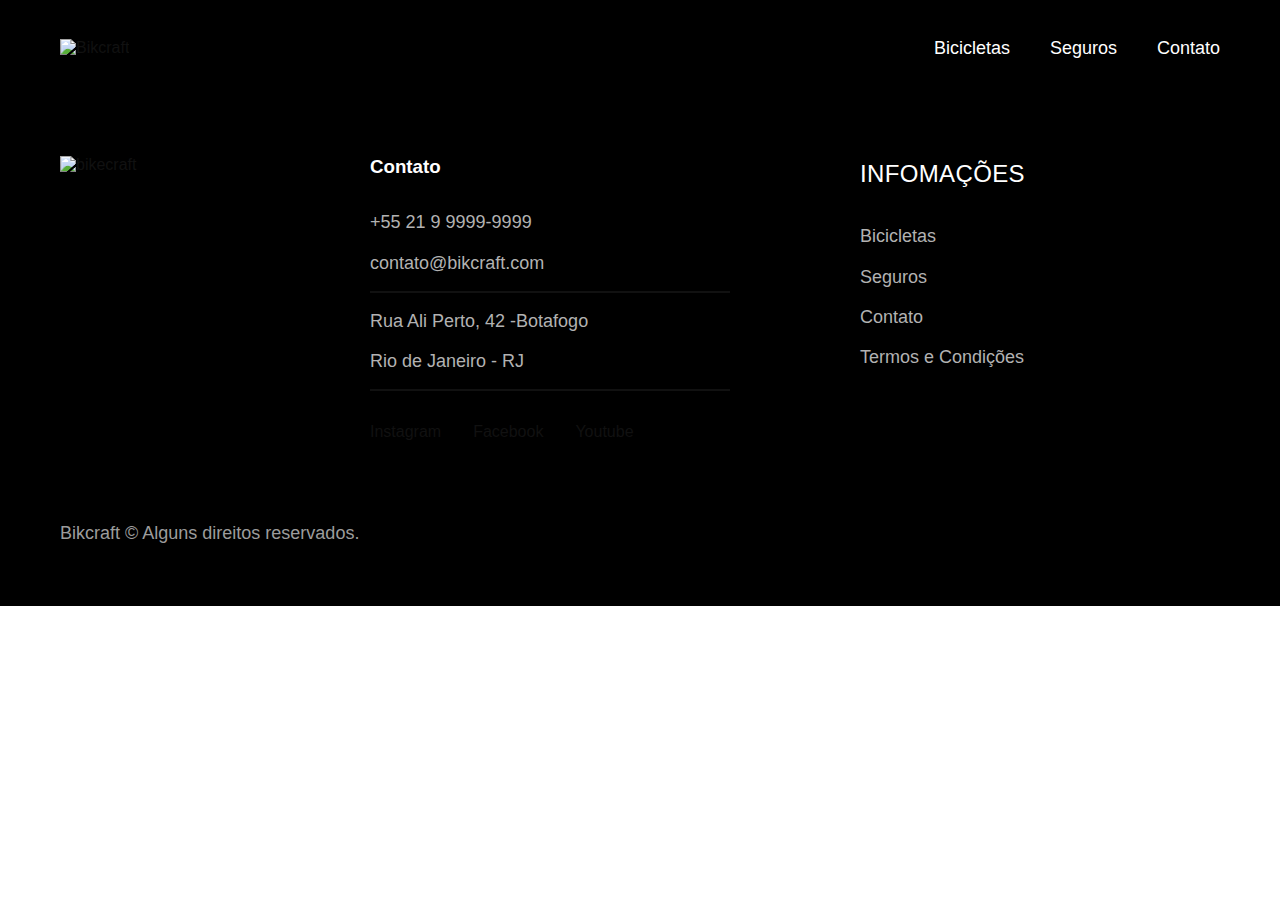
==== bicicletas.html @ eb328842 "termos" ====
<!DOCTYPE html>
<html lang="pt-br">

<head>
  <meta charset="UTF-8">
  <meta name="viewport" content="width=device-width, initial-scale=1.0">

  <title>Termos e Condições | Bikcraft - Bicicletas Elétricas</title>
  <meta name="description" content="Termos e Condições.">

  <link rel="stylesheet" href="./css/style.css">
  <!--   <link rel="preconnect" href="https://fonts.googleapis.com">
  <link rel="preconnect" href="https://fonts.gstatic.com" crossorigin>
  <link href="https://fonts.googleapis.com/css2?family=Poppins:wght@400;600&family=Roboto:wght@400;500&display=swap&family=Merriweather:ital,wght@1,900&display=swap" rel="stylesheet"> -->
</head>

<body>
  <header class="header-bg">
    <div class="header container">
      <a href="./">
        <img src="./img/bikcraft.svg" alt="Bikcraft">
      </a>

      <nav aria-label="primaria">
        <ul class="header-menu font-1-m cor-0">
          <li><a href="./bicicletas.html">Bicicletas</a></li>
          <li><a href="./seguros.html">Seguros</a></li>
          <li><a href="./contato.html">Contato</a></li>
        </ul>
      </nav>
    </div>
  </header>

  <main>

  </main>

  <footer class="footer-bg">
    <div class="footer container">
      <img src="./img/bikcraft.svg" alt="bikecraft">
      <div class="footer-contato">
        <h3 class="font-20l-b cor-0">Contato</h3>
        <ul class="font-2-m cor-5">
          <li><a href="tel:+5521999999999">+55 21 9 9999-9999</a></li>
          <li><a href="mailto:contato@bikcraft.com">contato@bikcraft.com</a></li>
          <li>Rua Ali Perto, 42 -Botafogo</li>
          <li>Rio de Janeiro - RJ</li>
        </ul>
        <div class="footer-redes">
          <a href="./"><img src="./img/redes/instagram.svg" alt="">Instagram</a>
          <a href="./"><img src="./img/redes/facebook.svg" alt="">Facebook</a>
          <a href="./"><img src="./img/redes/youtube.svg" alt="">Youtube</a>
        </div>
      </div>
      <div class="footer-informacoes">
        <h3 class="font-2-l-b cor-0">infomações</h3>
        <nav>
          <ul class="font-1-m cor-5">
            <li><a href="./bicicletas.html">Bicicletas</a></li>
            <li><a href="./seguros.html">Seguros</a></li>
            <li><a href="./contato.html">Contato</a></li>
            <li><a href="./termos.html">Termos e Condições</a></li>
          </ul>
        </nav>
      </div>
      <p class="footer-copy font-2-m cor-6">Bikcraft © Alguns direitos reservados.</p>
    </div>

  </footer>
</body>

</html>
---- css/style.css ----
@import "./global/global.css";
@import "./utilidades/tipografia.css";
@import "./utilidades/cores.css";

@import "./global/header.css";
@import "./global/footer.css";

/* Utilidade */
@import "./utilidades/componentes.css";

/* Home */
@import "./home/introducao.css";
@import "./home/tecnologia.css";
@import "./home/parceiros.css";
@import "./home/depoimento.css";

/* Bicicletas */
@import "./bicicletas/bicicletas-listas.css";

/* Seguros */
@import "./seguros/seguros.css";

/* Termos */
@import "./termos/termos.css";
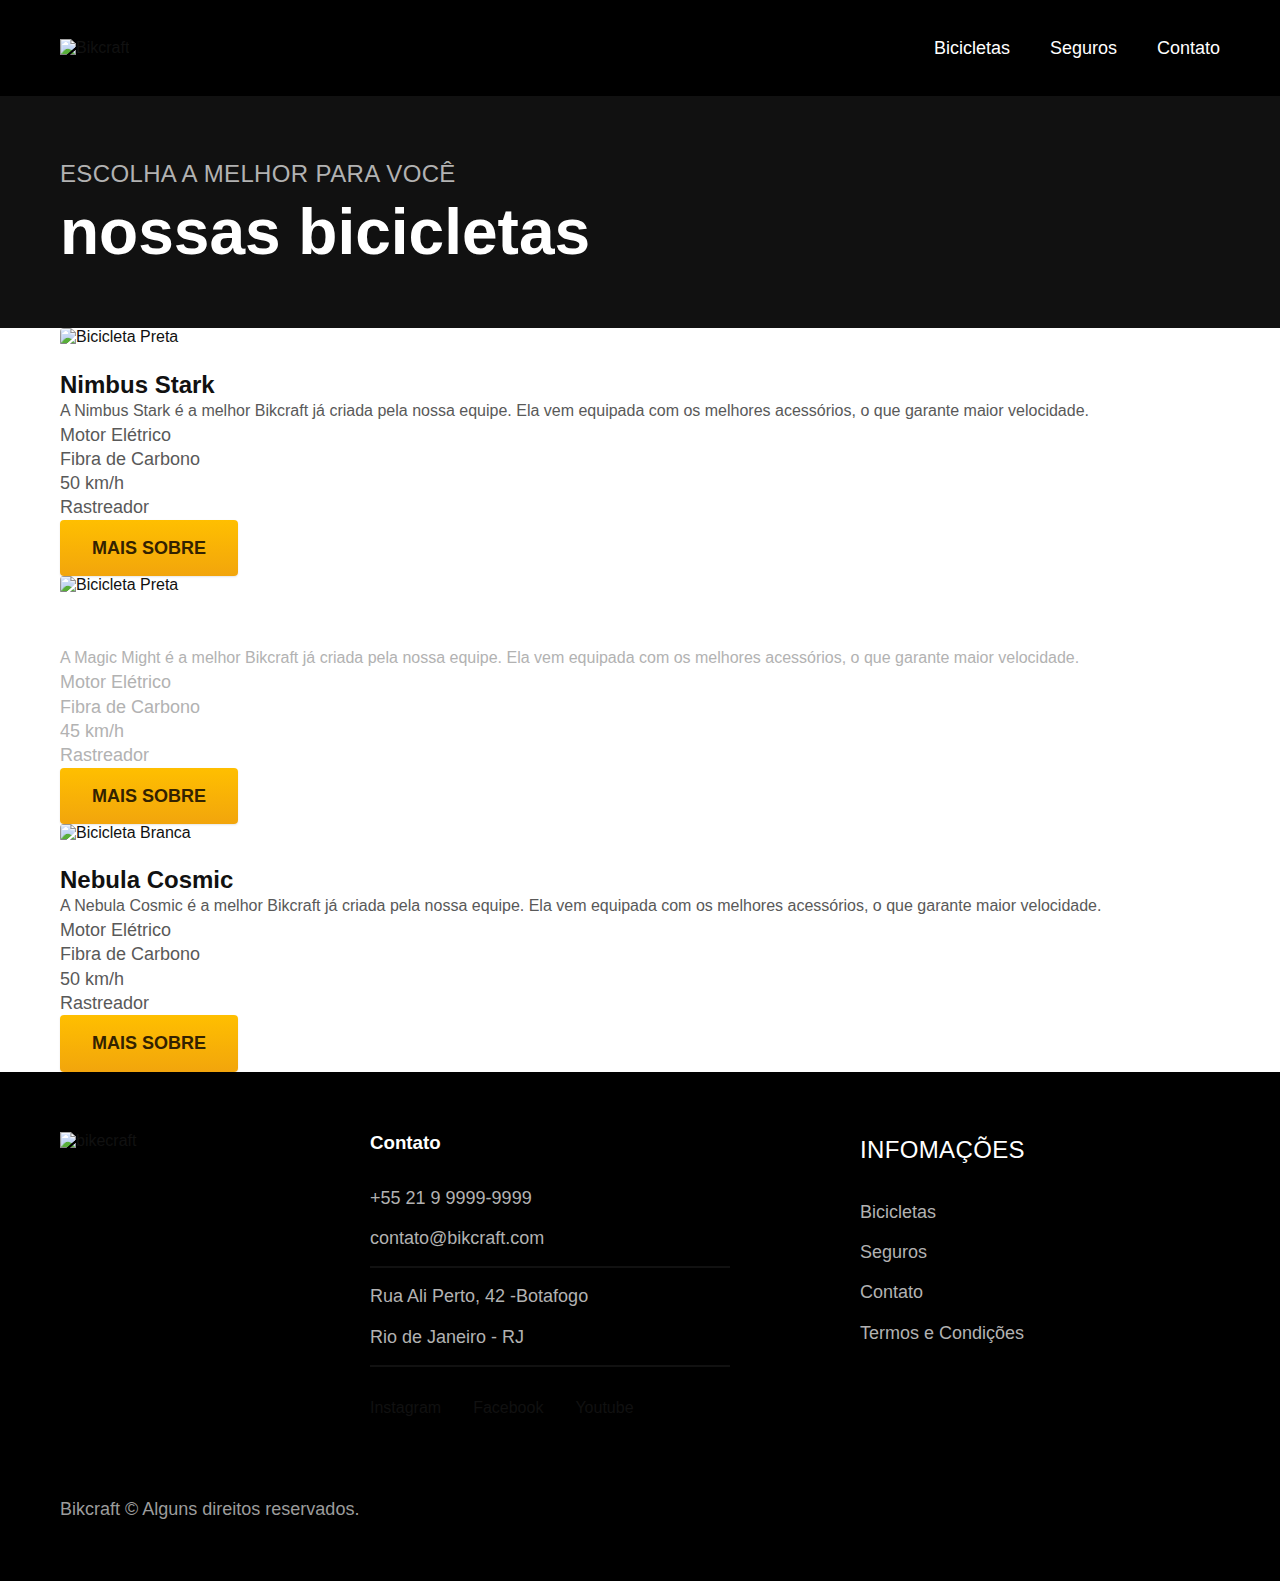
==== commit a31a0381: "bicicletas-2" ====
--- a/bicicletas.html
+++ b/bicicletas.html
@@ -14,7 +14,7 @@
   <link href="https://fonts.googleapis.com/css2?family=Poppins:wght@400;600&family=Roboto:wght@400;500&display=swap&family=Merriweather:ital,wght@1,900&display=swap" rel="stylesheet"> -->
 </head>
 
-<body>
+<body id="bicicletas">
   <header class="header-bg">
     <div class="header container">
       <a href="./">
@@ -32,6 +32,70 @@
   </header>
 
   <main>
+    <div class="titulo-bg">
+      <div class="titulo container">
+        <p class="font-2-l-b cor-5">Escolha a melhor para você</p>
+        <h1 class="font-1-xxl cor-0">nossas bicicletas</h1>
+      </div>
+    </div>
+
+    <div class="bicicletas container">
+      <div class="bicicletas-imagem">
+        <img src="./img/bicicletas/nimbus.jpg" alt="Bicicleta Preta">
+        <span class="font-2-m cor-0">R$4999</span>
+      </div>
+      <div class="bicicletas-conteudo">
+        <h2 class="font-1-x-l">Nimbus Stark</h2>
+        <p class="font-2-s cor-8">A Nimbus Stark é a melhor Bikcraft já criada pela nossa equipe. Ela vem equipada com os melhores acessórios, o que garante maior velocidade.</p>
+        <ul class="font-1-m cor-8">
+          <li><img src="./img/icones/eletrica.svg" alt="">Motor Elétrico</li>
+          <li><img src="./img/icones/carbono.svg" alt="">Fibra de Carbono</li>
+          <li><img src="./img/icones/velocidade.svg" alt="">50 km/h</li>
+          <li><img src="./img/icones/rastreador.svg" alt="">Rastreador</li>
+        </ul>
+        <a class="botao seta" href="./bicicletas/nimbus.html">Mais Sobre</a>
+      </div>
+    </div>
+
+    <div class="bicicletas-bg">
+      <div class="bicicletas container">
+        <div class="bicicletas-imagem">
+          <img src="./img/bicicletas/magic.jpg" alt="Bicicleta Preta">
+          <span class="font-2-m cor-0">R$2499</span>
+        </div>
+        <div class="bicicletas-conteudo">
+          <h2 class="font-1-x-l cor-0">Magic Might</h2>
+          <p class="font-2-s cor-5">A Magic Might é a melhor Bikcraft já criada pela nossa equipe. Ela vem equipada com os melhores acessórios, o que garante maior velocidade.</p>
+          <ul class="font-1-m cor-5">
+            <li><img src="./img/icones/eletrica.svg" alt="">Motor Elétrico</li>
+            <li><img src="./img/icones/carbono.svg" alt="">Fibra de Carbono</li>
+            <li><img src="./img/icones/velocidade.svg" alt="">45 km/h</li>
+            <li><img src="./img/icones/rastreador.svg" alt="">Rastreador</li>
+          </ul>
+          <a class="botao seta" href="./bicicletas/magic.html">Mais Sobre</a>
+
+        </div>
+      </div>
+    </div>
+
+    <div class="bicicletas container">
+      <div class="bicicletas-imagem">
+        <img src="./img/bicicletas/nebula.jpg" alt="Bicicleta Branca">
+        <span class="font-2-m cor-0">R$3999</span>
+      </div>
+      <div class="bicicletas-conteudo">
+        <h2 class="font-1-x-l">Nebula Cosmic</h2>
+        <p class="font-2-s cor-8">A Nebula Cosmic é a melhor Bikcraft já criada pela nossa equipe. Ela vem equipada com os melhores acessórios, o que garante maior velocidade.</p>
+        <ul class="font-1-m cor-8">
+          <li><img src="./img/icones/eletrica.svg" alt="">Motor Elétrico</li>
+          <li><img src="./img/icones/carbono.svg" alt="">Fibra de Carbono</li>
+          <li><img src="./img/icones/velocidade.svg" alt="">50 km/h</li>
+          <li><img src="./img/icones/rastreador.svg" alt="">Rastreador</li>
+        </ul>
+        <a class="botao seta" href="./bicicletas/nebula.html">Mais Sobre</a>
+
+      </div>
+    </div>
 
   </main>
 
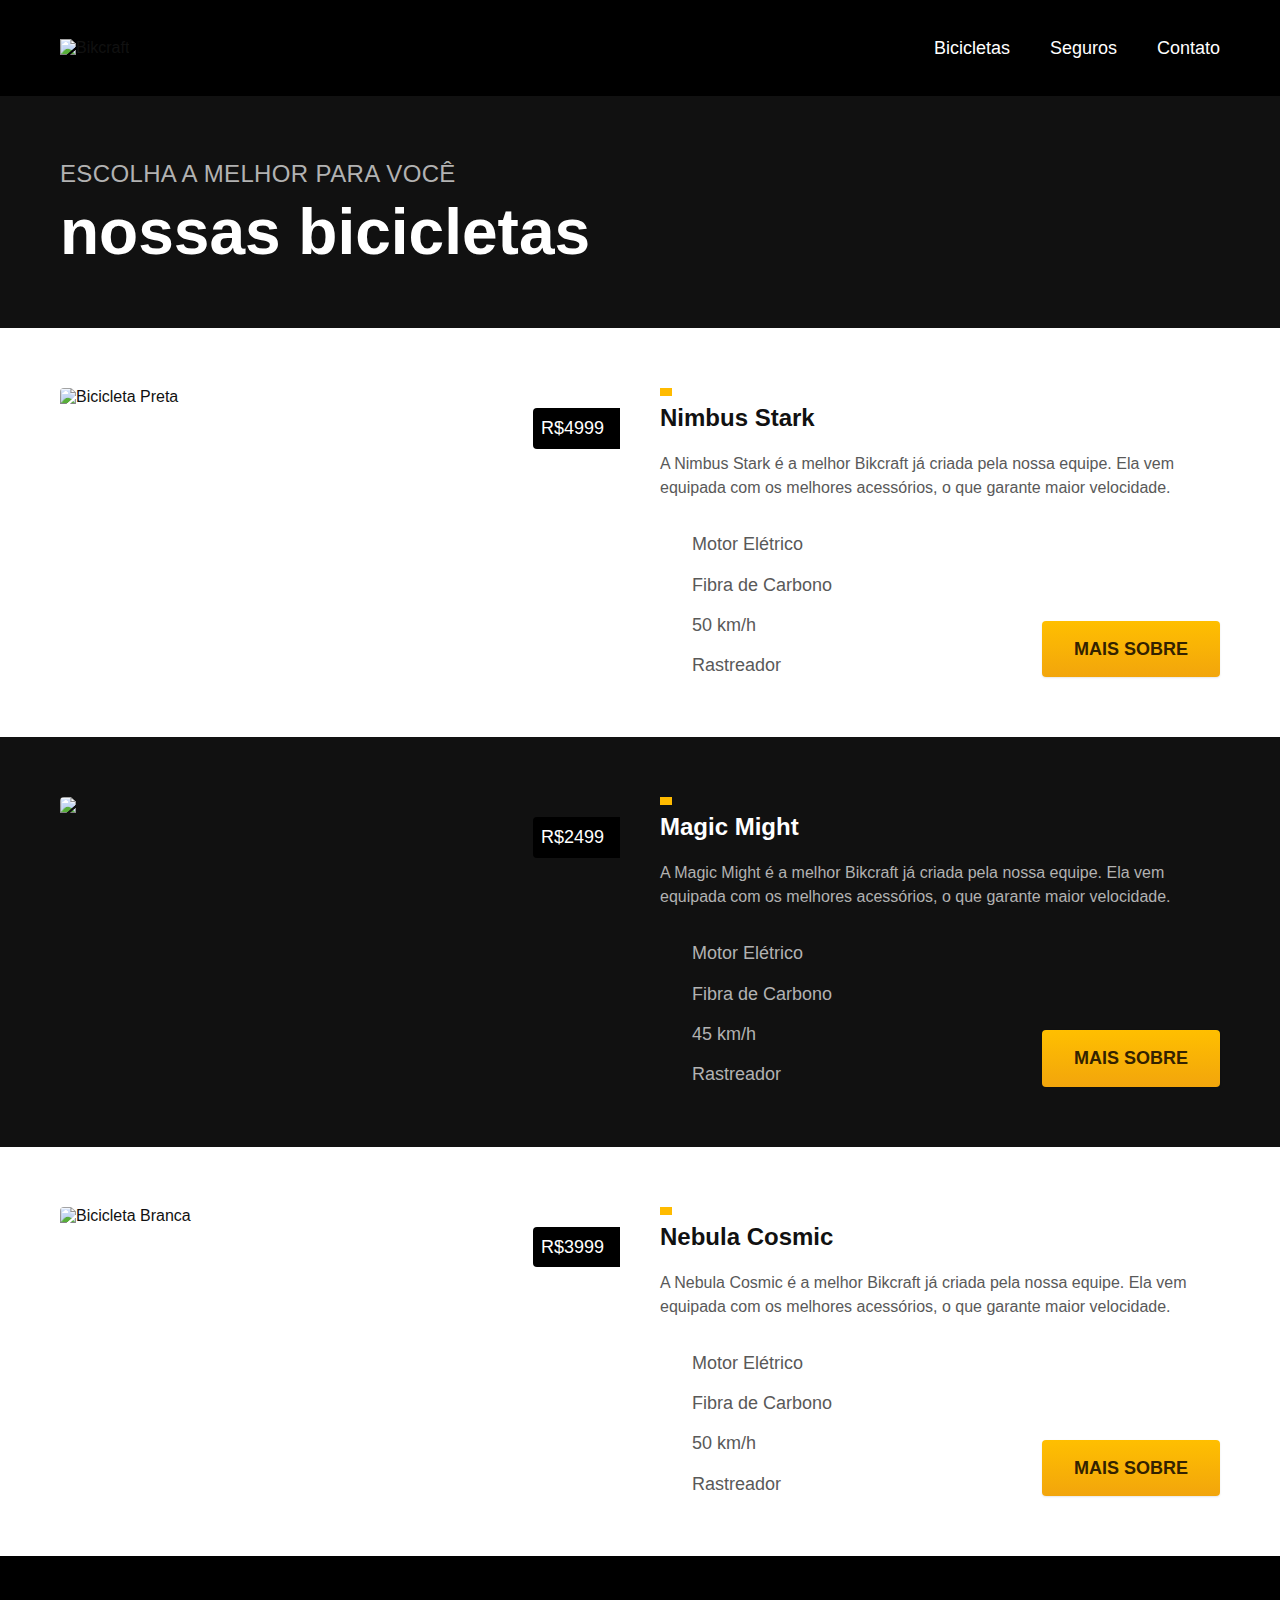
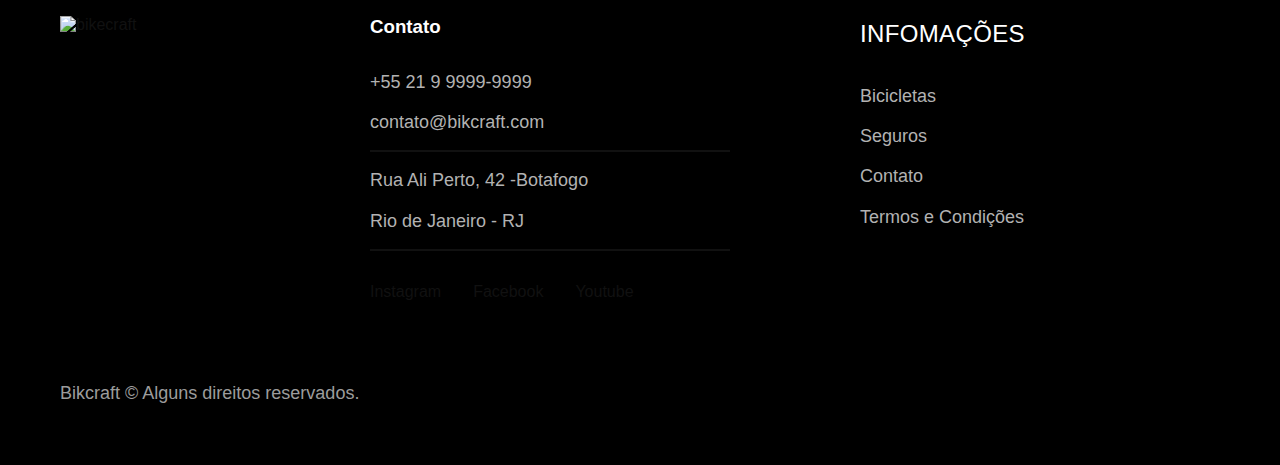
==== commit 24c775bd: "JavaScript-Desativado" ====
--- a/bicicletas.html
+++ b/bicicletas.html
@@ -5,13 +5,12 @@
   <meta charset="UTF-8">
   <meta name="viewport" content="width=device-width, initial-scale=1.0">
 
-  <title>Termos e Condições | Bikcraft - Bicicletas Elétricas</title>
-  <meta name="description" content="Termos e Condições.">
+  <title>Bicicletas | Bikcraft - Bicicletas Elétricas</title>
+  <meta name="description" content="Bicicletas.">
 
+  <link rel="preload" href="./css/style.css" as="style">
   <link rel="stylesheet" href="./css/style.css">
-  <!--   <link rel="preconnect" href="https://fonts.googleapis.com">
-  <link rel="preconnect" href="https://fonts.gstatic.com" crossorigin>
-  <link href="https://fonts.googleapis.com/css2?family=Poppins:wght@400;600&family=Roboto:wght@400;500&display=swap&family=Merriweather:ital,wght@1,900&display=swap" rel="stylesheet"> -->
+  <script>document.documentElement.classList.add("js")</script>
 </head>
 
 <body id="bicicletas">
@@ -131,6 +130,7 @@
     </div>
 
   </footer>
+  <script src="./js/script.js"></script>
 </body>
 
 </html>--- a/css/style.css
+++ b/css/style.css
@@ -5,8 +5,9 @@
 @import "./global/header.css";
 @import "./global/footer.css";
 
-/* Utilidade */
+/* Utilidades */
 @import "./utilidades/componentes.css";
+@import "./utilidades/formulario.css";
 
 /* Home */
 @import "./home/introducao.css";
@@ -16,9 +17,20 @@
 
 /* Bicicletas */
 @import "./bicicletas/bicicletas-listas.css";
+@import "./bicicletas/bicicletas.css";
+
+/* Bicicleta */
+@import "./bicicleta/bicicleta.css";
+@import "./bicicleta/seguro.css";
 
 /* Seguros */
 @import "./seguros/seguros.css";
+@import "./seguros/vantagens.css";
+@import "./seguros/perguntas.css";
 
 /* Termos */
 @import "./termos/termos.css";
+
+/* Contato */
+@import "./contato/contato.css";
+@import "./contato/lojaso.css";
--- a/css/style.css
+++ b/css/style.css
@@ -5,8 +5,9 @@
 @import "./global/header.css";
 @import "./global/footer.css";
 
-/* Utilidade */
+/* Utilidades */
 @import "./utilidades/componentes.css";
+@import "./utilidades/formulario.css";
 
 /* Home */
 @import "./home/introducao.css";
@@ -16,9 +17,20 @@
 
 /* Bicicletas */
 @import "./bicicletas/bicicletas-listas.css";
+@import "./bicicletas/bicicletas.css";
+
+/* Bicicleta */
+@import "./bicicleta/bicicleta.css";
+@import "./bicicleta/seguro.css";
 
 /* Seguros */
 @import "./seguros/seguros.css";
+@import "./seguros/vantagens.css";
+@import "./seguros/perguntas.css";
 
 /* Termos */
 @import "./termos/termos.css";
+
+/* Contato */
+@import "./contato/contato.css";
+@import "./contato/lojaso.css";
